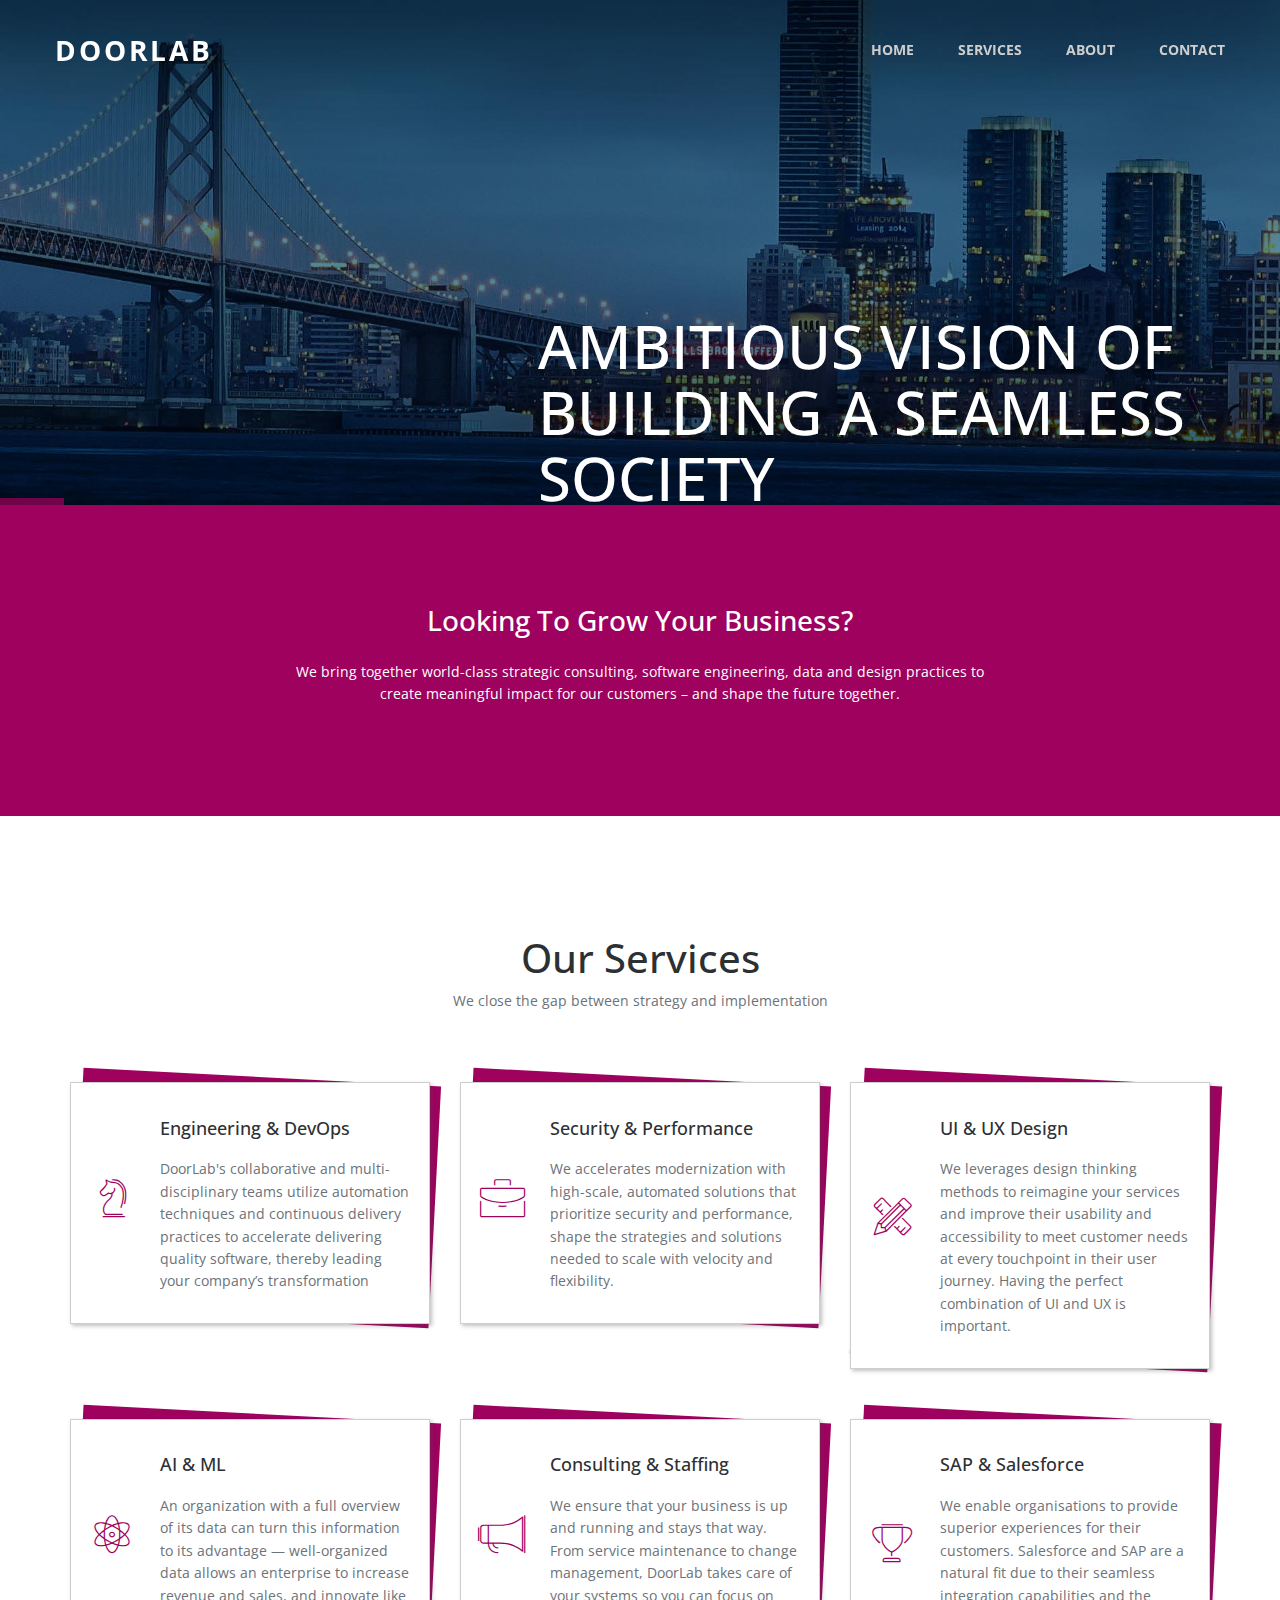
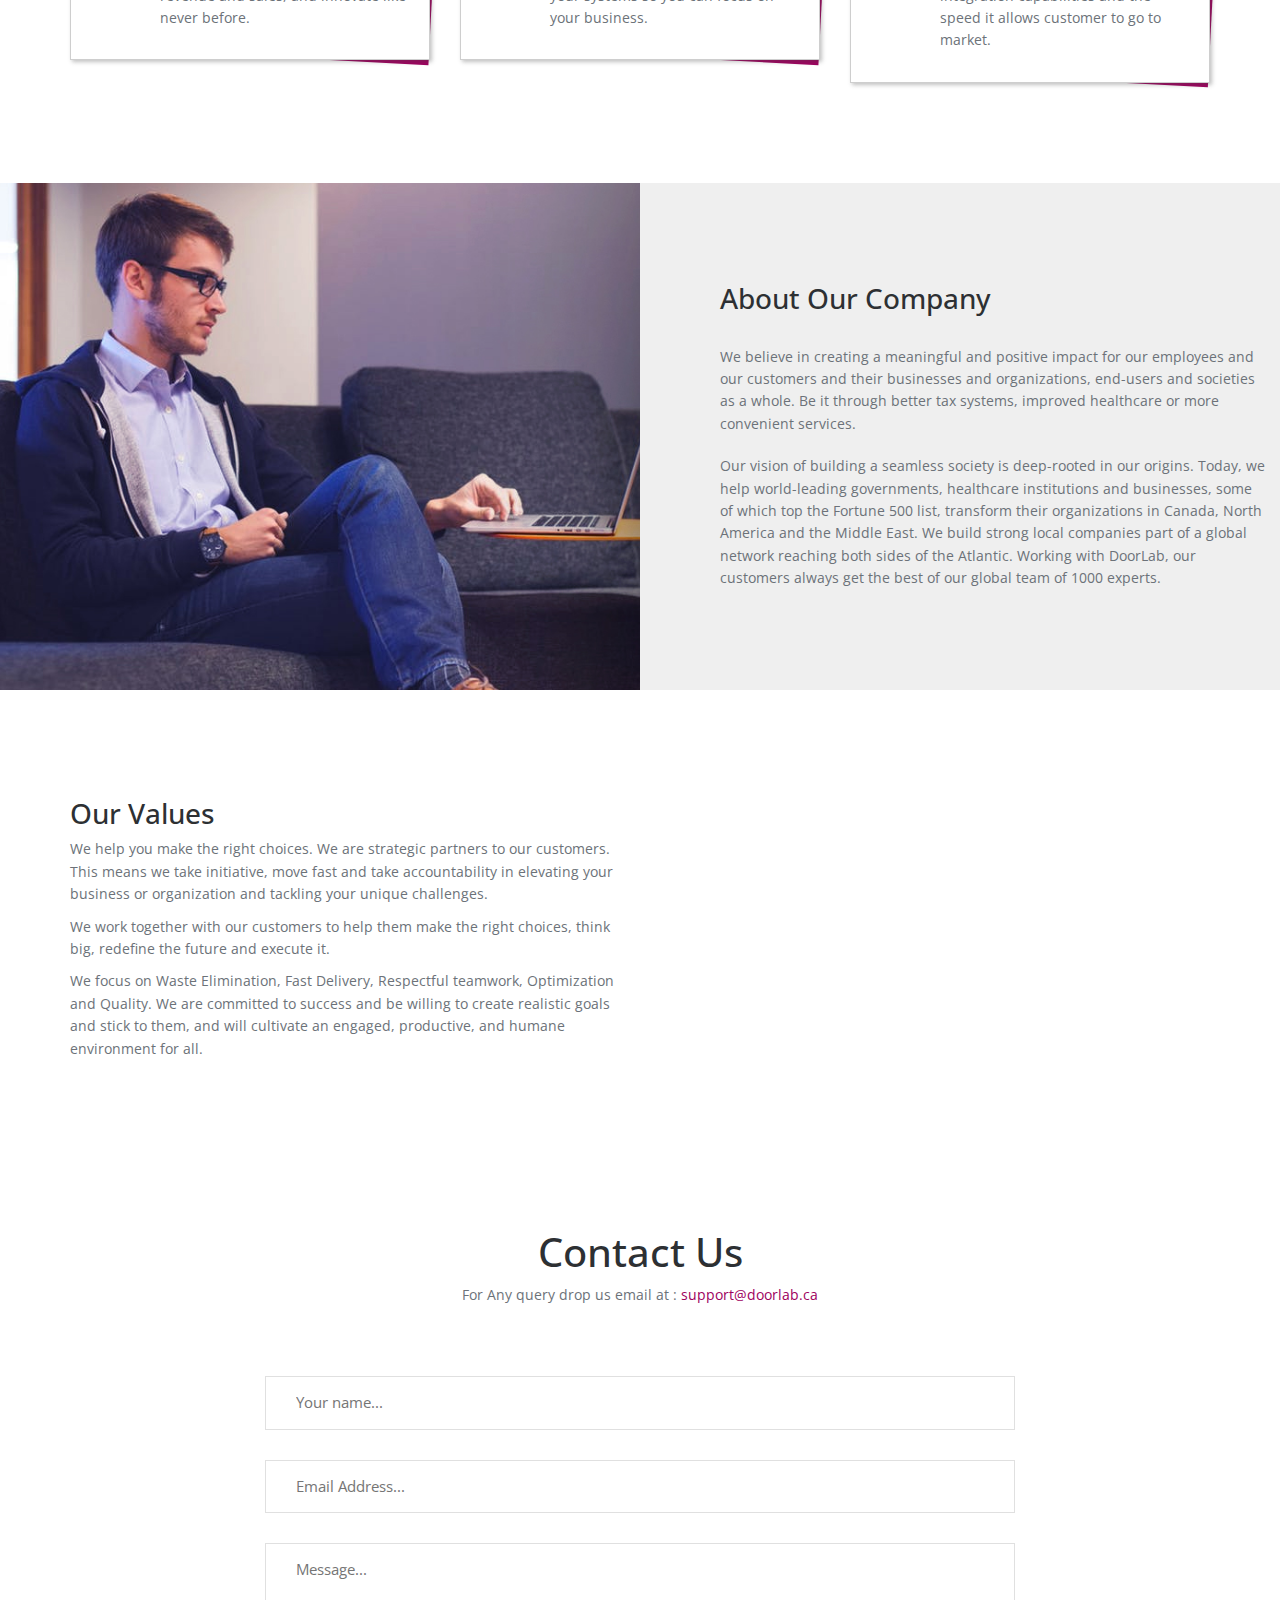
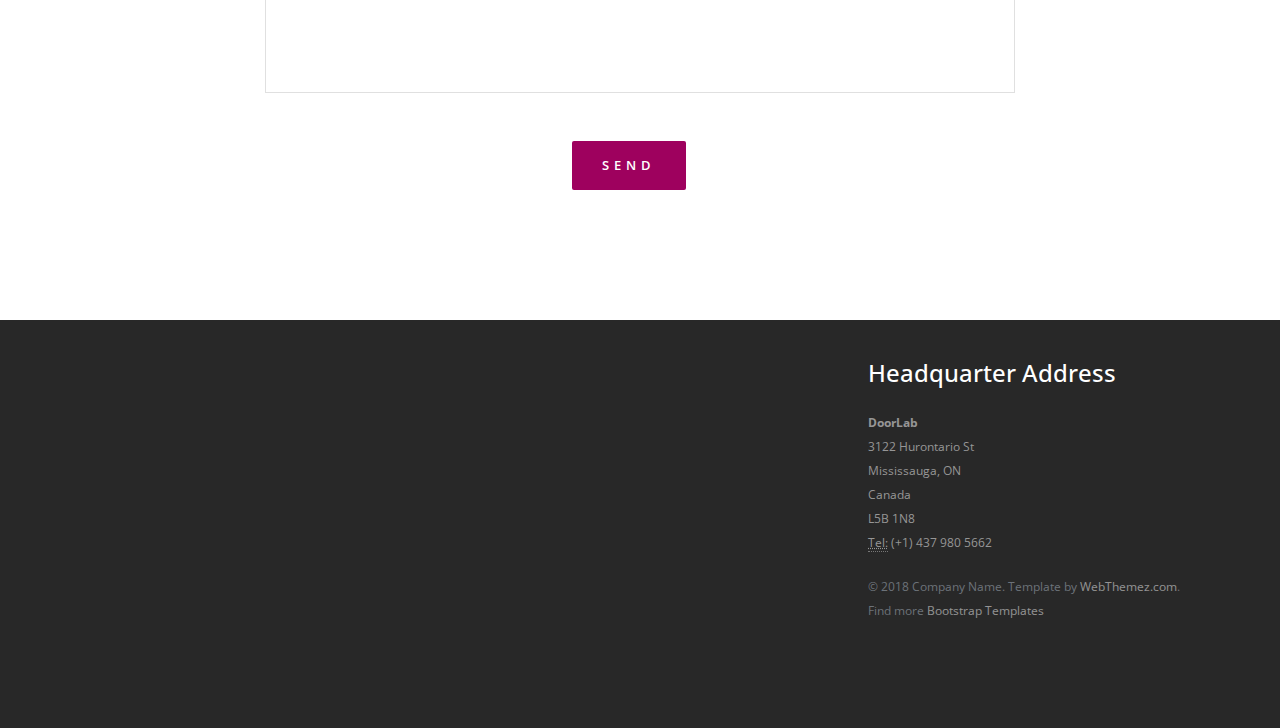
==== index.html @ 8871da9e "door lab" ====
<!doctype html>
<!--[if lt IE 7]>      <html class="no-js lt-ie9 lt-ie8 lt-ie7" lang=""> <![endif]-->
<!--[if IE 7]>         <html class="no-js lt-ie9 lt-ie8" lang=""> <![endif]-->
<!--[if IE 8]>         <html class="no-js lt-ie9" lang=""> <![endif]-->
<!--[if gt IE 8]><!-->
<html class="no-js" lang="">
<!--<![endif]-->

<head>
<meta charset="utf-8">
<meta name="description" content="">
<meta name="viewport" content="width=device-width, initial-scale=1">
<title>DoorLab</title>
<link rel="stylesheet" href="css/bootstrap.min.css">
<link rel="stylesheet" href="css/flexslider.css">
<link rel="stylesheet" href="css/jquery.fancybox.css">
<link rel="stylesheet" href="css/main.css">
<link rel="stylesheet" href="css/responsive.css">
<link rel="stylesheet" href="css/font-icon.css">
<link rel="stylesheet" href="css/animate.min.css"> 
<link rel="stylesheet" href="https://maxcdn.bootstrapcdn.com/font-awesome/4.4.0/css/font-awesome.min.css"> 
</head>

<body>
<!-- header section -->
<section class="banner" role="banner">
  <header id="header">
    <div class="header-content clearfix"> <a class="logo" href="index.html">DoorLab</a>
      <nav class="navigation" role="navigation">
        <ul class="primary-nav">
		 <li><a href="#banner">Home</a></li>
          <li><a href="#services">Services</a></li>
          <li><a href="#content-3-10">About</a></li> 
          <!--<li><a href="#gallery">Gallery</a></li>
          <li><a href="#teams">Our Team</a></li>
          <li><a href="#testimonials">Testimonials</a></li>-->
          <li><a href="#contact">Contact</a></li>
        </ul>
      </nav>
      <a href="#" class="nav-toggle">Menu<span></span></a> </div>
  </header>
  <!-- banner text --> 
    <div class="banner" id="banner"> 
	<div class="slider-banner">
            <div data-lazy-background="images/slides/1.jpg"> 
                <h3 data-pos="['68%', '-40%', '58%', '42%']" data-duration="700" data-effect="move">
                  Ambitious vision of Building a Seamless Society
                </h3> <br>
               <!-- <p data-pos="['75%', '110%', '75%', '36%']" data-duration="700" data-effect="move">
                  A world where everything works smoothly with no unnecessary disruptions and bureaucracy, leaving time for things that truly matter to people
                </p>--> 
            </div>
            <div data-lazy-background="images/slides/2.jpg"> 
                <h3 data-pos="['75%', '-40%', '58%', '42%']" data-duration="700" data-effect="move">
                  A world where everything works smoothly
                </h3> <br>
               <!-- <p data-pos="['75%', '110%', '75%', '36%']" data-duration="700" data-effect="move">
                    Lorem ipsum dolor sitamet consectetur adipiscing 
                </p>-->
            </div>
             
        </div>
      <!-- banner text --> 
    </div> 
</section>
<!-- header section --> 
<!-- intro section -->
<section id="intro" class="section intro">
  <div class="container">
    <div class="col-md-8 col-md-offset-2 text-center">
      <h3>Looking to grow your business?</h3>
      <p>We bring together world-class strategic consulting, software engineering, data and design practices to create meaningful impact for our customers – and shape the future together.</p>
    </div>
  </div>
</section>
<!-- intro section --> 
<!-- services section -->
<section id="services" class="services service-section">
  <div class="container">
  <div class="section-header">
                <h2 class="wow fadeInDown animated">Our Services</h2>
                <p class="wow fadeInDown animated">We close the gap between strategy and implementation <br> </p>
            </div>
    <div class="row">
      <div class="col-md-4 col-sm-6 services text-center"> <span class="icon icon-strategy"></span>
        <div class="services-content">
          <h5>Engineering & DevOps</h5>
          <p>DoorLab's collaborative and multi-disciplinary teams utilize automation techniques and continuous delivery practices to accelerate delivering quality software, thereby leading your company’s transformation  </p>
        </div>
      </div>
      <div class="col-md-4 col-sm-6 services text-center"> <span class="icon icon-briefcase"></span>
        <div class="services-content">
          <h5>Security & Performance</h5>
          <p>We accelerates modernization with high-scale, automated solutions that prioritize security and performance, shape the strategies and solutions needed to scale with velocity and flexibility.</p>
        </div>
      </div>
      <div class="col-md-4 col-sm-6 services text-center"> <span class="icon icon-tools"></span>
        <div class="services-content">
          <h5>UI & UX Design</h5>
          <p>We leverages design thinking methods to reimagine your services and improve their usability and accessibility to meet customer needs at every touchpoint in their user journey. Having the perfect combination of UI and UX is important. </p>
        </div>
      </div>
      <div class="col-md-4 col-sm-6 services text-center"> <span class="icon icon-genius"></span>
        <div class="services-content">
          <h5>AI & ML</h5>
          <p>An organization with a full overview of its data can turn this information to its advantage — well-organized data allows an enterprise to increase revenue and sales, and innovate like never before.</p>
        </div>
      </div>
      <div class="col-md-4 col-sm-6 services text-center"> <span class="icon icon-megaphone"></span>
        <div class="services-content">
          <h5>Consulting & Staffing</h5>
          <p>We ensure that your business is up and running and stays that way. From service maintenance to change management, DoorLab takes care of your systems so you can focus on your business.</p>
        </div>
      </div>
      <div class="col-md-4 col-sm-6 services text-center"> <span class="icon icon-trophy"></span>
        <div class="services-content">
          <h5>SAP & Salesforce</h5>
          <p>We enable organisations to provide superior experiences for their customers. Salesforce and SAP are a natural fit due to their seamless integration capabilities and the speed it allows customer to go to market.</p>
        </div>
      </div>
    </div>
  </div>
</section>
<!-- services section --> 
<!--About-->
<section id="content-3-10" class="content-block data-section nopad content-3-10">
	<div class="image-container col-sm-6 col-xs-12 pull-left">
		<div class="background-image-holder">

		</div>
	</div>

	<div class="container-fluid">
		<div class="row">
			<div class="col-sm-6 col-sm-offset-6 col-xs-12 content">
				<div class="editContent">
					<h3>About Our Company</h3>
				</div>
				<div class="editContent">
					<p>We believe in creating a meaningful and positive impact for our employees and our customers and their businesses and organizations, end-users and societies as a whole. Be it through better tax systems, improved healthcare or more convenient services. </p>
					<p>Our vision of building a seamless society is deep-rooted in our origins. Today, we help world-leading governments, healthcare institutions and businesses, some of which top the Fortune 500 list, transform their organizations in Canada, North America and the Middle East. We build strong local companies part of a global network reaching both sides of the Atlantic. Working with DoorLab, our customers always get the best of our global team of 1000 experts.</p>
				</div>
			<!--	<a href="#gallery" class="btn btn-outline btn-outline outline-dark">Our Gallery</a>-->
			</div>
		</div><!-- /.row-->
	</div><!-- /.container -->
</section>


<!-- package section -->
<section class="video-section">
  <div class="container"> 
    <div class="row">  
            <div id="content24" data-section="content-24" class="data-section"> 
    		<div class="col-md-6">
				<h3 class="eidtContent">Our Values</h3>
				<p class="eidtContent">We help you make the right choices. We are strategic partners to our customers. This means we take initiative, move fast and take accountability in elevating your business or organization and tackling your unique challenges.</p>
   				<p class="editContent"> We work together with our customers to help them make the right choices, think big, redefine the future and execute it.</p>
				<p class="editContent">
          We focus on Waste Elimination, Fast Delivery, Respectful teamwork, Optimization and Quality. We are committed to success and be willing to create realistic goals and stick to them, and will cultivate an engaged, productive, and humane environment for all.  </p>
    		</div>
			<div class="col-md-6">
				<div class="embed-responsive embed-responsive-16by9">
				  <iframe class="embed-responsive-item" src="https://player.vimeo.com/video/146742515?badge=0" allowfullscreen=""></iframe>
				</div>
			</div> 
    	</div>
			</div><!-- end row -->    
  </div>
</section>
<!-- package section --> 


<!-- contact section -->
<section id="contact" class="section">
  <div class="container">
      <div class="section-header">
                <h2 class="wow fadeInDown animated">Contact Us</h2>
                <p class="wow fadeInDown animated"> For Any query drop us email at : <a href= "mailto:support@doorlab.ca">support@doorlab.ca</a>
                  </p>
            </div>
    <div class="row">
      <div class="col-md-8 col-md-offset-2 conForm">       
        <div id="message"></div>
        <form method="post" action="php/contact.php" name="cform" id="cform">
          <input name="name" id="name" type="text" class="col-xs-12 col-sm-12 col-md-12 col-lg-12" placeholder="Your name..." >
          <input name="email" id="email" type="email" class=" col-xs-12 col-sm-12 col-md-12 col-lg-12 noMarr" placeholder="Email Address..." >
          <textarea name="comments" id="comments" cols="" rows="" class="col-xs-12 col-sm-12 col-md-12 col-lg-12" placeholder="Message..."></textarea>
          <input type="submit" id="submit" name="send" class="submitBnt" value="Send">
          <div id="simple-msg"></div>
        </form>
      </div>
    </div>
  </div>
</section>
<!-- contact section --> 
<!-- Footer section -->
<footer class="footer">
<div class="container-fluid">
<div id="map-row" class="row">
    <div class="col-sm-8">    
    	<iframe width="100%" height="400" frameborder="0" scrolling="no" marginheight="0" marginwidth="0" src="https://www.google.com/maps/embed?pb=!1m18!1m12!1m3!1d2890.1606467281717!2d-79.62172338456529!3d43.582370079123876!2m3!1f0!2f0!3f0!3m2!1i1024!2i768!4f13.1!3m3!1m2!1s0x882b46e30a08f0f3%3A0xfc5bee00d294a6d9!2s3122%20Hurontario%20St%2C%20Mississauga%2C%20ON%20L5B%201N8%2C%20Canada!5e0!3m2!1sen!2sin!4v1634798533927!5m2!1sen!2sin"></iframe> 
       
      
    </div>
	 <div class="col-sm-4">
			<h2>Headquarter Address</h2>
    		<address>
    			<strong>DoorLab</strong><br>
    			3122 Hurontario St<br>
    			Mississauga, ON<br>
    			Canada<br>
    			L5B 1N8<br>
    			<abbr title="Phone">Tel:</abbr> (+1) 437 980 5662
    		</address>
			  © 2018 Company Name. Template by <a target="_blank" href="http://webthemez.com/interior-design/" title="Bootstrap Themes and HTML Templates">WebThemez.com</a>.<br/>
			  Find more <a target="_blank" href="http://webthemez.com/free-bootstrap-templates" title="Bootstrap Templates">Bootstrap Templates</a>
	 </div>
	 </div>
</div>
</footer>
<!-- Footer section --> 
<!-- JS FILES --> 
<script src="https://ajax.googleapis.com/ajax/libs/jquery/1.11.3/jquery.min.js"></script> 
<script src="js/bootstrap.min.js"></script> 
<script src="js/jquery.flexslider-min.js"></script> 
<script src="js/jquery.fancybox.pack.js"></script>  
<script src="js/modernizr.js"></script> 
<script src="js/main.js"></script> 
<script type="text/javascript" src="js/jquery.contact.js"></script> 
<script type="text/javascript" src="js/jquery.devrama.slider.min-0.9.4.js"></script>
<script type="text/javascript">
		$(document).ready(function(){
			$('.slider-banner').DrSlider({
				'transition': 'fade',
				showNavigation: false,
				progressColor: "#9e015e"
			});
		});
	</script> 
</body>
</html>
---- css/main.css ----
/* ------------------------------------------------------------------------------
 	Author: WebThemez
/* ------------------------------------------------------------------------------
	Typography
-------------------------------------------------------------------------------*/

@import url(http://fonts.googleapis.com/css?family=Open%20Sans:300,400,500,600,700); 
p {
	font-size: 14px;
	line-height: 22.4px;
	color: #6c7279;
}
h1 {
	font-size: 65px;
	color: #2d3033;
}
h2 {
	font-size: 40px;
	color: #2d3033;
}
h3 {
	font-size: 28px;
	color: #2d3033;
}
h4 {
	font-size: 22px;
	color: #2d3033;
	font-weight: 400;
}
h5 {
	font-size: 14px;
	color: #2d3033;
	text-transform: uppercase;
	font-weight: 700;
}
.btn {
	background-color: transparent;
	color: #9e015e;
	font-size: 14px;
	font-weight: 600;
	border: 0;
	-moz-border-radius: 2px;
	-webkit-border-radius: 2px;
	border-radius: 0;
	display: inline-block;
	text-transform: uppercase;
	border: 1px solid #9e015e;
	padding: 10px 15px;
}
.btn:hover, .btn:focus {
	background-color: #84024f;
	color: #fff;
}
.btn-large {
	padding: 15px 40px;
}
#map-overlay {
    height:400px;
    margin-top:-405px;
    background-color: rgba(35, 35, 35, 0.81);
    padding:40px;
    color: #fff;
}
/* ------------------------------------------------------------------------------
	Global Styles
-------------------------------------------------------------------------------*/
a {
	color: #9e015e;
}
a:hover, a:focus {
	text-decoration: none;
	-moz-transition: background-color, color, 0.3s;
	-o-transition: background-color, color, 0.3s;
	-webkit-transition: background-color, color, 0.3s;
	transition: background-color, color, 0.3s;
}
body {
	font-family: "Open Sans", Arial, sans-serif;
	font-weight: 400;
	color: #6c7279;
}
ul, ol {
	margin: 0;
	padding: 0;
}
ul li {
	list-style: none;
}
.section {
	padding: 100px 0;
}
.no-padding {
	padding: 0;
}
.no-gutter [class*=col-] {
	padding-right: 0;
	padding-left: 0;
}
.space {
	margin-top: 60px;
}
/* ------------------------------------------------------------------------------
	Header
-------------------------------------------------------------------------------*/
#header {
	position: fixed;
	width: 100%;
	z-index: 999;
	/* background: rgba(0, 0, 0, 0.18); */
}
#header .header-content {
	margin: 0 auto;
	max-width: 1170px;
	padding: 40px 0;
	width: 100%;
	-moz-transition: padding 0.3s;
	-o-transition: padding 0.3s;
	-webkit-transition: padding 0.3s;
	transition: padding 0.3s;
}
#header .logo {
	float: left;
	font-size: 28px;
	font-weight: bolder;
	color: #ffffff;
	text-decoration:none;
	text-transform:uppercase;
	letter-spacing: 3px;
	margin-top: -10px;
}
#header.fixed {
	background-color: #9e015e;
}
#header.fixed a {
	/* color: #000; */
}
#header.fixed .header-content {
	border-bottom: 0;
	padding: 25px 0;
}
#header.fixed .nav-toggle {
	top: 18px;
	color: #000;
}
.navigation.open {
	opacity: 0.9;
	visibility: visible;
	-moz-transition: opacity 0.5s;
	-o-transition: opacity 0.5s;
	-webkit-transition: opacity 0.5s;
	transition: opacity 0.5s;
}
.navigation {
	float: right;
}
.navigation li {
	display: inline-block;
}
.navigation a {
	color: rgb(206, 206, 206);
	font-size: 14px;
	font-weight: 700;
	margin-left: 40px;
	text-transform: uppercase;
}
.navigation a:hover, .navigation a.active {
	color: #ffffff;
}
.nav-toggle {
	display: none;
	height: 44px;
	overflow: hidden;
	position: fixed;
	right: 5%;
	text-indent: 100%;
	top: 32px;
	white-space: nowrap;
	width: 44px;
	z-index: 99999;
	-moz-transition: all 0.3s;
	-o-transition: all 0.3s;
	-webkit-transition: all 0.3s;
	transition: all 0.3s;
	background: transparent;
}
.nav-toggle:before, .nav-toggle:after {
	border-radius: 50%;
	content: "";
	height: 100%;
	left: 0;
	position: absolute;
	top: 0;
	width: 100%;
	-moz-transform: translateZ(0);
	-ms-transform: translateZ(0);
	-webkit-transform: translateZ(0);
	transform: translateZ(0);
	-moz-backface-visibility: hidden;
	-webkit-backface-visibility: hidden;
	backface-visibility: hidden;
	-moz-transition-property: -moz-transform;
	-o-transition-property: -o-transform;
	-webkit-transition-property: -webkit-transform;
	transition-property: transform;
}
.nav-toggle:before {
	-moz-transform: scale(1);
	-ms-transform: scale(1);
	-webkit-transform: scale(1);
	transform: scale(1);
	-moz-transition-duration: 0.3s;
	-o-transition-duration: 0.3s;
	-webkit-transition-duration: 0.3s;
	transition-duration: 0.3s;
	color: #f05da3;
}
.nav-toggle:after {
	background-color: transparent;
	-moz-transform: scale(0);
	-ms-transform: scale(0);
	-webkit-transform: scale(0);
	transform: scale(0);
	-moz-transition-duration: 0s;
	-o-transition-duration: 0s;
	-webkit-transition-duration: 0s;
	transition-duration: 0s;
	color: #f05da3;
}
.nav-toggle span {
	bottom: auto;
	display: inline-block;
	height: 3px;
	left: 50%;
	position: absolute;
	right: auto;
	top: 50%;
	width: 18px;
	z-index: 10;
	-moz-transform: translateX(-50%) translateY(-50%);
	-ms-transform: translateX(-50%) translateY(-50%);
	-webkit-transform: translateX(-50%) translateY(-50%);
	transform: translateX(-50%) translateY(-50%);
}
.nav-toggle span:before, .nav-toggle span:after {
	background-color: #fff;
	content: "";
	height: 100%;
	position: absolute;
	right: 0;
	top: 0;
	width: 100%;
	-moz-transform: translateZ(0);
	-ms-transform: translateZ(0);
	-webkit-transform: translateZ(0);
	transform: translateZ(0);
	-moz-backface-visibility: hidden;
	-webkit-backface-visibility: hidden;
	backface-visibility: hidden;
	-moz-transition: -moz-transform 0.3s;
	-o-transition: -o-transform 0.3s;
	-webkit-transition: -webkit-transform 0.3s;
	transition: transform 0.3s;
}
.nav-toggle span:before {
	-moz-transform: translateY(-6px) rotate(0deg);
	-ms-transform: translateY(-6px) rotate(0deg);
	-webkit-transform: translateY(-6px) rotate(0deg);
	transform: translateY(-6px) rotate(0deg);
}
.nav-toggle span:after {
	-moz-transform: translateY(6px) rotate(0deg);
	-ms-transform: translateY(6px) rotate(0deg);
	-webkit-transform: translateY(6px) rotate(0deg);
	transform: translateY(6px) rotate(0deg);
}
.nav-toggle.close-nav:before {
	-moz-transform: scale(0);
	-ms-transform: scale(0);
	-webkit-transform: scale(0);
	transform: scale(0);
}
.nav-toggle.close-nav:after {
	-moz-transform: scale(1);
	-ms-transform: scale(1);
	-webkit-transform: scale(1);
	transform: scale(1);
}
.nav-toggle.close-nav span {
	background-color: rgba(255, 255, 255, 0);
}
.nav-toggle.close-nav span:before, .nav-toggle.close-nav span:after {
	background-color: #fff;
}
.nav-toggle.close-nav span:before {
	-moz-transform: translateY(0) rotate(45deg);
	-ms-transform: translateY(0) rotate(45deg);
	-webkit-transform: translateY(0) rotate(45deg);
	transform: translateY(0) rotate(45deg);
}
.nav-toggle.close-nav span:after {
	-moz-transform: translateY(0) rotate(-45deg);
	-ms-transform: translateY(0) rotate(-45deg);
	-webkit-transform: translateY(0) rotate(-45deg);
	transform: translateY(0) rotate(-45deg);
}
/* ------------------------------------------------------------------------------
	Banner
-------------------------------------------------------------------------------*/
.slider-banner h3{
	color: #FFF;
	font-size: 60px;
	/* font-weight:bolder; */
	text-transform: uppercase;
}
.slider-banner p{
    color:#fff;
    font-size: 18px;
    /* font-weight: bold; */
    text-transform: capitalize;
}
.banner {
	position:relative;
	width:100%;
	overflow:hidden;
	/* height: 750px; */
}
.banner-text {
	padding-top: 45%;
}
.banner-text h1 {
	color: #000000;
	font-family: "Open Sans", Arial, sans-serif;
	font-size: 36px;
	font-weight: 700;
	text-transform: uppercase;
}
.banner-text p {
	color: #000;
	font-size: 16px;
	font-weight: 400;
	line-height: 24px;
	margin-top: 30px;
	margin-bottom: 80px;
}
/* ==========================================================================
	$intro
========================================================================== */
.intro {
	background-color: #9e015e;
	/* color: #000; */
}
.intro h3 {
	color: #fff;
	margin-top: 0;
	padding-bottom: 15px;
	text-transform: capitalize;
}
.intro p { 
	color: #fff;
	font-weight: 400;
}
/* -----------------------------------------------------------------------------
Common Styles
------------------------------------------------------------------------------- */
.section-header{text-align: center;padding-bottom: 60px;}
.section-header h2{
	
}
.section-header p{
	
}


/* ------------------------------------------------------------------------------
	 Serives
-------------------------------------------------------------------------------*/
.service-section {
	padding-top: 100px;
}
.services {
	margin-bottom: 50px;
}
.services-content {
	padding: 30px 20px 20px 89px;
	/* margin-top: 30px; */
	background: #ffffff;
	border: 1px solid #cecece;
	text-align: left;
	position: relative;
	/* z-index: 9; */
	box-shadow: 2px 2px 4px rgba(72, 72, 72, 0.34);
}
.services-content:before {
    content: '';
    background: #9e015e;
    padding: 2px;
    width: 100%;
    top: -6px;
    right: -6px;
    position: absolute;
    z-index: -1;
    bottom: 4px;
    -ms-transform: rotate(3deg); /* IE 9 */
    -webkit-transform: rotate(3deg); /* Safari */
    transform: rotate(3deg);
}
.services .icon {
	color: #9e015e;
	font-size: 38px;
	/* padding-left: 15px; */
	float: left;
	/* background: #9e015e; */
	width: 90px;
	position: absolute;
	top: 40%;
	bottom: 0;
	left: 12px;
	/* border-top: 1px solid #03a9f4; */
	z-index: 9;
}
/* ------------------------------------------------------------------------------
	 gallery
-------------------------------------------------------------------------------*/
.work {
	-moz-box-shadow: 0 0 0 1px #fff;
	/* -webkit-box-shadow: 0 0 0 1px #fff; */
	/* box-shadow: 0 0 0 1px #fff; */
	overflow: hidden;
	position: relative;
	background: #000;
}
.work img {
	width: 100%;
	height: 100%;
	opacity: .6;
}
.work .overlay {
	background: rgba(56, 56, 56, 0.58);
	height: 100%;
	left: 0;
	opacity: 0;
	position: absolute;
	top: 0;
	width: 100%;
	-moz-transition: opacity, 0.3s;
	-o-transition: opacity, 0.3s;
	-webkit-transition: opacity, 0.3s;
	transition: opacity, 0.3s;
}
.work .overlay-caption {
	position: absolute;
	text-align: center;
	top: 50%;
	width: 100%;
	-moz-transform: translateY(-50%);
	-ms-transform: translateY(-50%);
	-webkit-transform: translateY(-50%);
	transform: translateY(-50%);
}
.work h5, .work p, .work img {
	-moz-transition: all, 0.5s;
	-o-transition: all, 0.5s;
	-webkit-transition: all, 0.5s;
	transition: all, 0.5s;
}
.work h5, .work p {
	color: #fff;
	margin: 0;
	opacity: 0;
}
.work span {
	font-size: 28px;
	color: #fff;
	border: 1px solid #ffffff;
	padding: 24px;
	text-align: center;
}
.work h5 {
	margin-bottom: 5px;
	-moz-transform: translate3d(0, -200%, 0);
	-ms-transform: translate3d(0, -200%, 0);
	-webkit-transform: translate3d(0, -200%, 0);
	transform: translate3d(0, -200%, 0);
}
.work p {
	-moz-transform: translate3d(0, 200%, 0);
	-ms-transform: translate3d(0, 200%, 0);
	-webkit-transform: translate3d(0, 200%, 0);
	transform: translate3d(0, 200%, 0);
}
.work-box:hover img {
	-moz-transform: scale(1.2);
	-ms-transform: scale(1.2);
	-webkit-transform: scale(1.2);
	transform: scale(1.2);
}
.work-box:hover .overlay {
	opacity: 1;
}
.work-box:hover .overlay h5, .work-box:hover .overlay p {
	opacity: 1;
	-moz-transform: translate3d(0, 0, 0);
	-ms-transform: translate3d(0, 0, 0);
	-webkit-transform: translate3d(0, 0, 0);
	transform: translate3d(0, 0, 0);
}
.services-content h5 {
    margin-bottom: 20px;
}
.video-section{padding: 88px 0 20px;}
address {
    line-height: 1.42857143;
    color: #969696 !important;
    line-height: 24px;
}
.gallery {
    margin-bottom: :0px;
    padding-bottom: 0px;
}
/* ---------------------------------------------------------------------------
About
------------------------------------------------------------------------------*/
/*	CONTENT BLOCK 3-10
/*----------------------------------------------------*/

.content-3-10 {
	padding: 0px;
	position: relative;
}

.content-3-10 .image-container {
	position: absolute;
	height: 300px;
	padding: 0px;
	top: 0px;
}

.content-3-10 .image-container .background-image-holder {
	background: url('../images/06.jpg') no-repeat center center;
	-webkit-background-size: cover;
	-moz-background-size: cover;
	-o-background-size: cover;
	background-size: cover;
	height: 100%;
}

.content-3-10 .content {
	margin-top: 300px;
	padding: 40px;
}

.content-3-10 h3 {
	margin-bottom: 32px;
}

.content-3-10 p {
	margin-bottom: 20px;
}



/*	CONTENT BLOCK 3-10 MEDIA QUERIES
/*----------------------------------------------------*/

/* Small Devices, Tablets */
@media only screen and (min-width : 768px) {
	
	.content-3-10 .image-container {
		height: 100%;
	}
	
	.content-3-10 .content {
		margin-top: 0px;
		padding: 80px 15px 80px 80px;
		background: #efefef;
	}
	
}

/* Medium Devices, Desktops */
@media only screen and (min-width : 992px) {
	
	
	
}

/* Large Devices, Wide Screens */
@media only screen and (min-width : 1200px) {
	
	
	
}
/* pricingtable5 */
#pricing5 {
	padding: 40px 0;
}

#pricing5 .table {
	margin-top: 15px;
	width: 100%;
	padding: 30px 10px;
	border: 2px solid #d6d6d6;
}

#pricing5 .long-table {
	margin-top: 0;
	padding: 40px 10px 50px 10px;
}

#pricing5 h3 {
	margin: 0;
	font-size: 18px;
	text-transform: uppercase;
	text-align: center;
	color: #9e015e;
}

#pricing5 h2 {
	/* margin: 0; */
	/* font-size: 36px; */
	/* font-weight: bold; */
	/* text-transform: uppercase; */
	text-align: center;
	/* color: #282828; */
	/* margin: 20px 0 15px 0; */
}

#pricing5 p {
	/* margin: 0; */
	/* font-size: 12px; */
	text-align: center;
	/* color: #898989; */
	/* font-weight: 300; */
	/* margin: 15px 0 35px 0; */
}

#pricing5 ul.table-content {
	list-style: none;
	text-align: center;
	margin: 35px 0;
	padding: 0;
	font-size: 13px;
	font-weight: 400;
	color: #898989;
	line-height: 35px;
}

/* ------------------------------------------------------------------------------
	 package
-------------------------------------------------------------------------------*/
.packageList {
	margin-bottom: 50px;  
}
h5 {
    font-size: 1.286em;
    font-weight: 500;
    margin: 0.3em 0;
    text-transform: capitalize;
}
ul.list-default {
    list-style-type: none;
    padding: 0;
}
ul.list-default li {
    padding: 0.5em 0 0.5em 2em;
    position: relative;
    border-top: 1px solid rgba(0, 0, 0, 0.1);
}
.package {
	border: 1px solid rgba(0, 0, 0, 0.1) !important;
	position: relative;
	border-style: none none solid none !important;
	padding: 1em 0 0.5em;
}
.package:hover {
	background-color: #fbfbfb; 
}
.package:hover h5 {
	color: #ff67ab;
}
.package:hover .price {
	background-color: #ff348f;
}
.package ul.list-default li {
	border: none !important;
	padding: 4px 0;
} 
.package ul.list-default li:before {
	top: 0.3em !important;
}
.price {
    top: 0;
    right: 0;
    bottom: 0;
    left: auto;
    position: absolute;
    background-color: #ff67ab;
    font-size: 1.35em;
    font-weight: 500;
    color: #fff;
    padding: 0.5em;
    margin: -1px -1px -1px 0;
}
.package .price {
	top: 1em;
	right: 1em;
	bottom: auto;
	font-size: 1.5em;
	padding: 0.7em;
}
.package .price small {
	font-size: 0.7em;
	margin-right: 3px;
}
/* ------------------------------------------------------------------------------
	 Teams
-------------------------------------------------------------------------------*/
.person {
	max-width: 270px;
	text-align: center;
}
.person img {
	width: 150px;
	height: 150px;
	margin: auto;
}
.person-content {
	margin-top: 20px;
}
.person h4 {
	font-weight: 400;
}
.person h5 {
	color: #777;
	font-size: 13px;
	font-weight: 700;
	margin-bottom: 20px;
}
.social-icons, .footer .footer-share {
	margin-top: 20px;
}
.social-icons li, .footer .footer-share li {
	display: inline-block;
	float: none;
}
.social-icons a, .footer .footer-share a {
	border: 1px solid #9e015e;
	color: #9e015e;
	display: block;
	font-size: 14px;
	height: 32px;
	line-height: 32px;
	margin-right: 5px;
	text-align: center;
	width: 32px;
}
.social-icons a:hover {
	background-color: #9e015e;
	border-color: #9e015e;
	color: #fff;
}
/* ------------------------------------------------------------------------------
	 Testimonials
-------------------------------------------------------------------------------*/
.testimonials {
	background-color: #212121;
	position: relative;
	text-align: center;
}
.testimonials blockquote {
	border: 0;
	margin: 0;
	padding: 100px 15%;
}
.testimonials h1 {
	color: #fff;
	font-size: 16px;
	font-weight: 300;
	line-height: 28px;
}
.testimonials p {
	color: #fff;
	display: block;
	font-size: 13px;
	font-style: normal;
	letter-spacing: 2px;
	font-weight: 400;
	margin-top: 30px;
	text-transform: uppercase;
}
.flex-control-nav {
	margin-top: 2%;
	bottom: none!important;
	position: relative!important;
	right: 0;
	text-align: center;
	width: 100%!important;
	z-index: 100;
}
/* ------------------------------------------------------------------------------
	Contact form
-------------------------------------------------------------------------------*/
.conForm {
	text-align: center;
}
.conForm h5 {
	font-size: 30px;
}
.conForm p {
	text-align: center;
	margin: 7%;
}
.conForm input {
	color: #797979;
	padding: 15px 30px;
	border: none;
	margin-right: 3%;
	margin-bottom: 30px;
	outline: none;
	font-style: normal;
	border: #e0e0e0 1px solid;
	font-size: 15px;
}
.conForm input.noMarr {
	margin-right: 0px;
}
.conForm textarea {
	color: #797979;
	padding: 15px 30px;
	margin-bottom: 18px;
	outline: none;
	height: 150px;
	font-style: normal;
	resize: none;
	font-size: 15px;
	border: none;
	border: #e0e0e0 1px solid;
}
.conForm .submitBnt {
	background: #9e015e;
	color: #fff;
	margin-top: 30px;
	padding:15px 30px 15px 30px;
	font-size: 13px;
	font-weight: 600;
	letter-spacing: 5px;
	border: 0;
	-moz-border-radius: 2px;
	-webkit-border-radius: 2px;
	border-radius: 2px;
	display: inline-block;
	text-transform: uppercase;
}
.conForm .submitBnt:hover {
	background: #282828;
	color: #ffffff;
}
#success_page{
	color: #00bdbd;
	font-weight: 500;
}
.error_message{
	color: #ff675f;
	padding-bottom: 15px;
	font-weight: 500;
}
#success_page h3{
	font-size:17px;
	color:#5ed07b;
	font-weight: 700;
}

/* ------------------------------------------------------------------------------
	 Footer
-------------------------------------------------------------------------------*/
.footer {
	text-align: left;
	background: #282828;
	line-height: 24px;
	font-size: 12px;
}
.footer-top {
	background-color: #181818;
	padding-top: 50px;
}
.footer-bottom {
	background-color: #313454;
	padding: 20px 0;
}
.footer .footer-col {
	margin-bottom: 80px;
}
.footer h5 {
	color: #fff;
}
.footer h5 {
	margin-bottom: 20px;
}
footer.footer h2 {
    margin-top: 40px !important;
    font-size: 24px;
    padding-bottom: 15px;
    color: #fff;
}
.footer p {
	color: rgba(255, 255, 255, 0.25);
}
.footer a {
	color: rgba(255, 255, 255, 0.50);
}
.footer a:hover {
	color: #9e015e;
}
.footer .footer-share {
	margin-top: 0;
}
.footer .footer-share li {
	display: inline-block;
	float: none;
}
.footer .footer-share a {
	border: none;
	font-size: 21px;
	color: rgba(255, 255, 255, 0.25);
}
.footer .fa-heart {
	color: #e84545;
	font-size: 11px;
	margin: 0 2px;
}
---- css/responsive.css ----
@media screen and (max-width: 1024px) {
 #header .header-content {
 width: 90%;
 padding: 40px 0;
}
 #header.fixed a {
 color: #353535;
}
 .nav-toggle {
 display: block;
}
 .navigation {
 position: fixed;
 background-color: #313131;
 width: 100%;
 height: 100%;
 top: 0;
 left: 0;
 z-index: 99999;
 visibility: hidden;
 opacity: 0;
 -webkit-transition: opacity 0.5s, visibility 0s 0.5s;
 transition: opacity 0.5s, visibility 0s 0.5s;
}
 .navigation .primary-nav {
 position: relative;
 top: 45%;
 -moz-transform: translateY(-45%);
 -ms-transform: translateY(-45%);
 -webkit-transform: translateY(-45%);
 transform: translateY(-45%);
}
 .navigation li {
 display: block;
 margin-bottom: 1px;
}
 .navigation a {
 display: block;
 font-size: 18px;
 margin: 0;
 text-align: center;
 padding: 17px 0;
 color: #fff;
}
 .person {
 margin: 0 auto 50px;
}
 .person-content {
 text-align: center;
}
 .person .social-icons li {
 display: inline-block;
 float: none;
 margin-bottom: 5px;
}
 .testimonials blockquote {
 padding: 20px 5% 0;
}
 .testimonials p {
 font-size: 12px;
}
 .flex-control-nav {
 bottom: 20px;
}
}
@media screen and (max-width: 768px) { 
#header.fixed a {
    color: #fff;
}
#header.fixed a.logo{
	 /* color: #000; */
}
 .banner-text {
 padding-top: 30%;
}
 .banner-text h1 {
 font-size: 42px;
}
 .banner-text p {
 font-size: 18px;
}
 .flexslider {
 padding-bottom: 80px;
}
 .flex-control-nav {
 width: 100%;
}
 .footer .footer-col {
 margin-bottom: 50px;
}
.slider-banner h3{
	display:none !important;
}
}
@media screen and (max-width: 640px) {
 .banner-text {
 padding-top: 57%;
}
 .testimonials p {
 font-size: 12px;
}
@media screen and (max-width: 480px) {
 .banner-text {
 padding-top: 45%;
}
 .banner-text h1 {
 font-size: 32px;
}
 .testimonials p {
 font-size: 12px;
}
@media screen and (max-width: 320px) {
 .banner-text {
 padding-top: 55%;
}
 .testimonials blockquote {
 padding: 20px 5% 0;
}
 .testimonials p {
 font-size: 12px;
}
}
---- css/font-icon.css ----
/* ==========================================================================
	Font Icon (http://www.elegantthemes.com/blog/freebie-of-the-week/free-line-style-icons)
========================================================================== */
@font-face {
  font-family: "elegant-theme-line";
  src: url('../fonts/elegant-theme-line.ttf?1439850014') format('truetype'), url('../fonts/elegant-theme-line.eot?1439850014') format('embedded-opentype'), url('../fonts/elegant-theme-line.svg?1439850014') format('svg'), url('../fonts/elegant-theme-line.woff?1439850014') format('woff'); }
.icon {
  font-family: 'elegant-theme-line';
  speak: none;
  font-style: normal;
  font-weight: normal;
  font-variant: normal;
  text-transform: none;
  line-height: 1;
  /* Better Font Rendering =========== */
  -webkit-font-smoothing: antialiased;
  -moz-osx-font-smoothing: grayscale; }

.icon-mobile:before {
  content: "\e000"; }

.icon-laptop:before {
  content: "\e001"; }

.icon-desktop:before {
  content: "\e002"; }

.icon-tablet:before {
  content: "\e003"; }

.icon-phone:before {
  content: "\e004"; }

.icon-document:before {
  content: "\e005"; }

.icon-documents:before {
  content: "\e006"; }

.icon-search:before {
  content: "\e007"; }

.icon-clipboard:before {
  content: "\e008"; }

.icon-newspaper:before {
  content: "\e009"; }

.icon-notebook:before {
  content: "\e00a"; }

.icon-book-open:before {
  content: "\e00b"; }

.icon-browser:before {
  content: "\e00c"; }

.icon-calendar:before {
  content: "\e00d"; }

.icon-presentation:before {
  content: "\e00e"; }

.icon-picture:before {
  content: "\e00f"; }

.icon-pictures:before {
  content: "\e010"; }

.icon-video:before {
  content: "\e011"; }

.icon-camera:before {
  content: "\e012"; }

.icon-printer:before {
  content: "\e013"; }

.icon-toolbox:before {
  content: "\e014"; }

.icon-briefcase:before {
  content: "\e015"; }

.icon-wallet:before {
  content: "\e016"; }

.icon-gift:before {
  content: "\e017"; }

.icon-bargraph:before {
  content: "\e018"; }

.icon-grid:before {
  content: "\e019"; }

.icon-expand:before {
  content: "\e01a"; }

.icon-focus:before {
  content: "\e01b"; }

.icon-edit:before {
  content: "\e01c"; }

.icon-adjustments:before {
  content: "\e01d"; }

.icon-ribbon:before {
  content: "\e01e"; }

.icon-hourglass:before {
  content: "\e01f"; }

.icon-lock:before {
  content: "\e020"; }

.icon-megaphone:before {
  content: "\e021"; }

.icon-shield:before {
  content: "\e022"; }

.icon-trophy:before {
  content: "\e023"; }

.icon-flag:before {
  content: "\e024"; }

.icon-map:before {
  content: "\e025"; }

.icon-puzzle:before {
  content: "\e026"; }

.icon-basket:before {
  content: "\e027"; }

.icon-envelope:before {
  content: "\e028"; }

.icon-streetsign:before {
  content: "\e029"; }

.icon-telescope:before {
  content: "\e02a"; }

.icon-gears:before {
  content: "\e02b"; }

.icon-key:before {
  content: "\e02c"; }

.icon-paperclip:before {
  content: "\e02d"; }

.icon-attachment:before {
  content: "\e02e"; }

.icon-pricetags:before {
  content: "\e02f"; }

.icon-lightbulb:before {
  content: "\e030"; }

.icon-layers:before {
  content: "\e031"; }

.icon-pencil:before {
  content: "\e032"; }

.icon-tools:before {
  content: "\e033"; }

.icon-tools-2:before {
  content: "\e034"; }

.icon-scissors:before {
  content: "\e035"; }

.icon-paintbrush:before {
  content: "\e036"; }

.icon-magnifying-glass:before {
  content: "\e037"; }

.icon-circle-compass:before {
  content: "\e038"; }

.icon-linegraph:before {
  content: "\e039"; }

.icon-mic:before {
  content: "\e03a"; }

.icon-strategy:before {
  content: "\e03b"; }

.icon-beaker:before {
  content: "\e03c"; }

.icon-caution:before {
  content: "\e03d"; }

.icon-recycle:before {
  content: "\e03e"; }

.icon-anchor:before {
  content: "\e03f"; }

.icon-profile-male:before {
  content: "\e040"; }


.icon-profile-female:before {
  content: "\e041"; }

.icon-bike:before {
  content: "\e042"; }

.icon-wine:before {
  content: "\e043"; }

.icon-hotairballoon:before {
  content: "\e044"; }

.icon-globe:before {
  content: "\e045"; }

.icon-genius:before {
  content: "\e046"; }

.icon-map-pin:before {
  content: "\e047"; }

.icon-dial:before {
  content: "\e048"; }

.icon-chat:before {
  content: "\e049"; }

.icon-heart:before {
  content: "\e04a"; }

.icon-cloud:before {
  content: "\e04b"; }

.icon-upload:before {
  content: "\e04c"; }

.icon-download:before {
  content: "\e04d"; }

.icon-target:before {
  content: "\e04e"; }

.icon-hazardous:before {
  content: "\e04f"; }

.icon-piechart:before {
  content: "\e050"; }

.icon-speedometer:before {
  content: "\e051"; }

.icon-global:before {
  content: "\e052"; }

.icon-compass:before {
  content: "\e053"; }

.icon-lifesaver:before {
  content: "\e054"; }

.icon-clock:before {
  content: "\e055"; }

.icon-aperture:before {
  content: "\e056"; }

.icon-quote:before {
  content: "\e057"; }

.icon-scope:before {
  content: "\e058"; }

.icon-alarmclock:before {
  content: "\e059"; }

.icon-refresh:before {
  content: "\e05a"; }

.icon-happy:before {
  content: "\e05b"; }

.icon-sad:before {
  content: "\e05c"; }

.icon-facebook:before {
  content: "\e05d"; }

.icon-twitter:before {
  content: "\e05e"; }

.icon-googleplus:before {
  content: "\e05f"; }

.icon-rss:before {
  content: "\e060"; }

.icon-tumblr:before {
  content: "\e061"; }

.icon-linkedin:before {
  content: "\e062"; }

.icon-dribbble:before {
  content: "\e063"; }
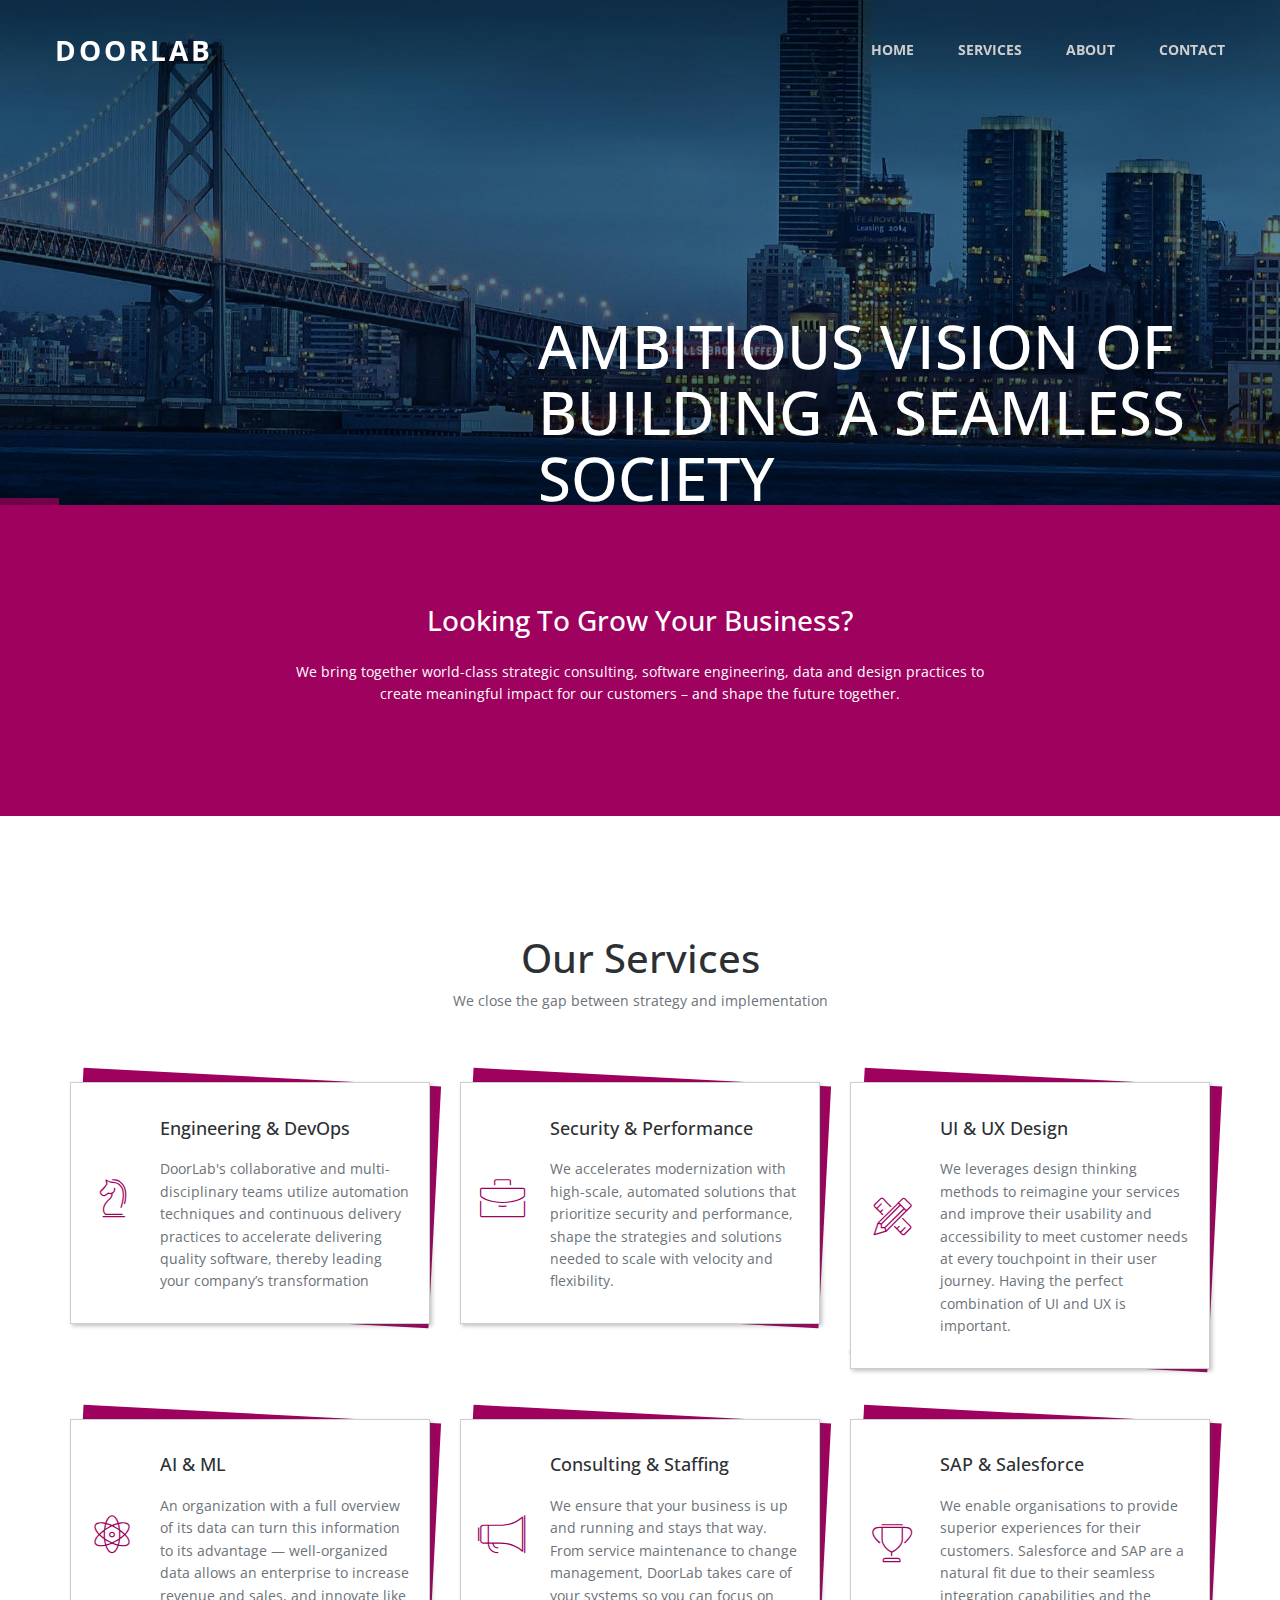
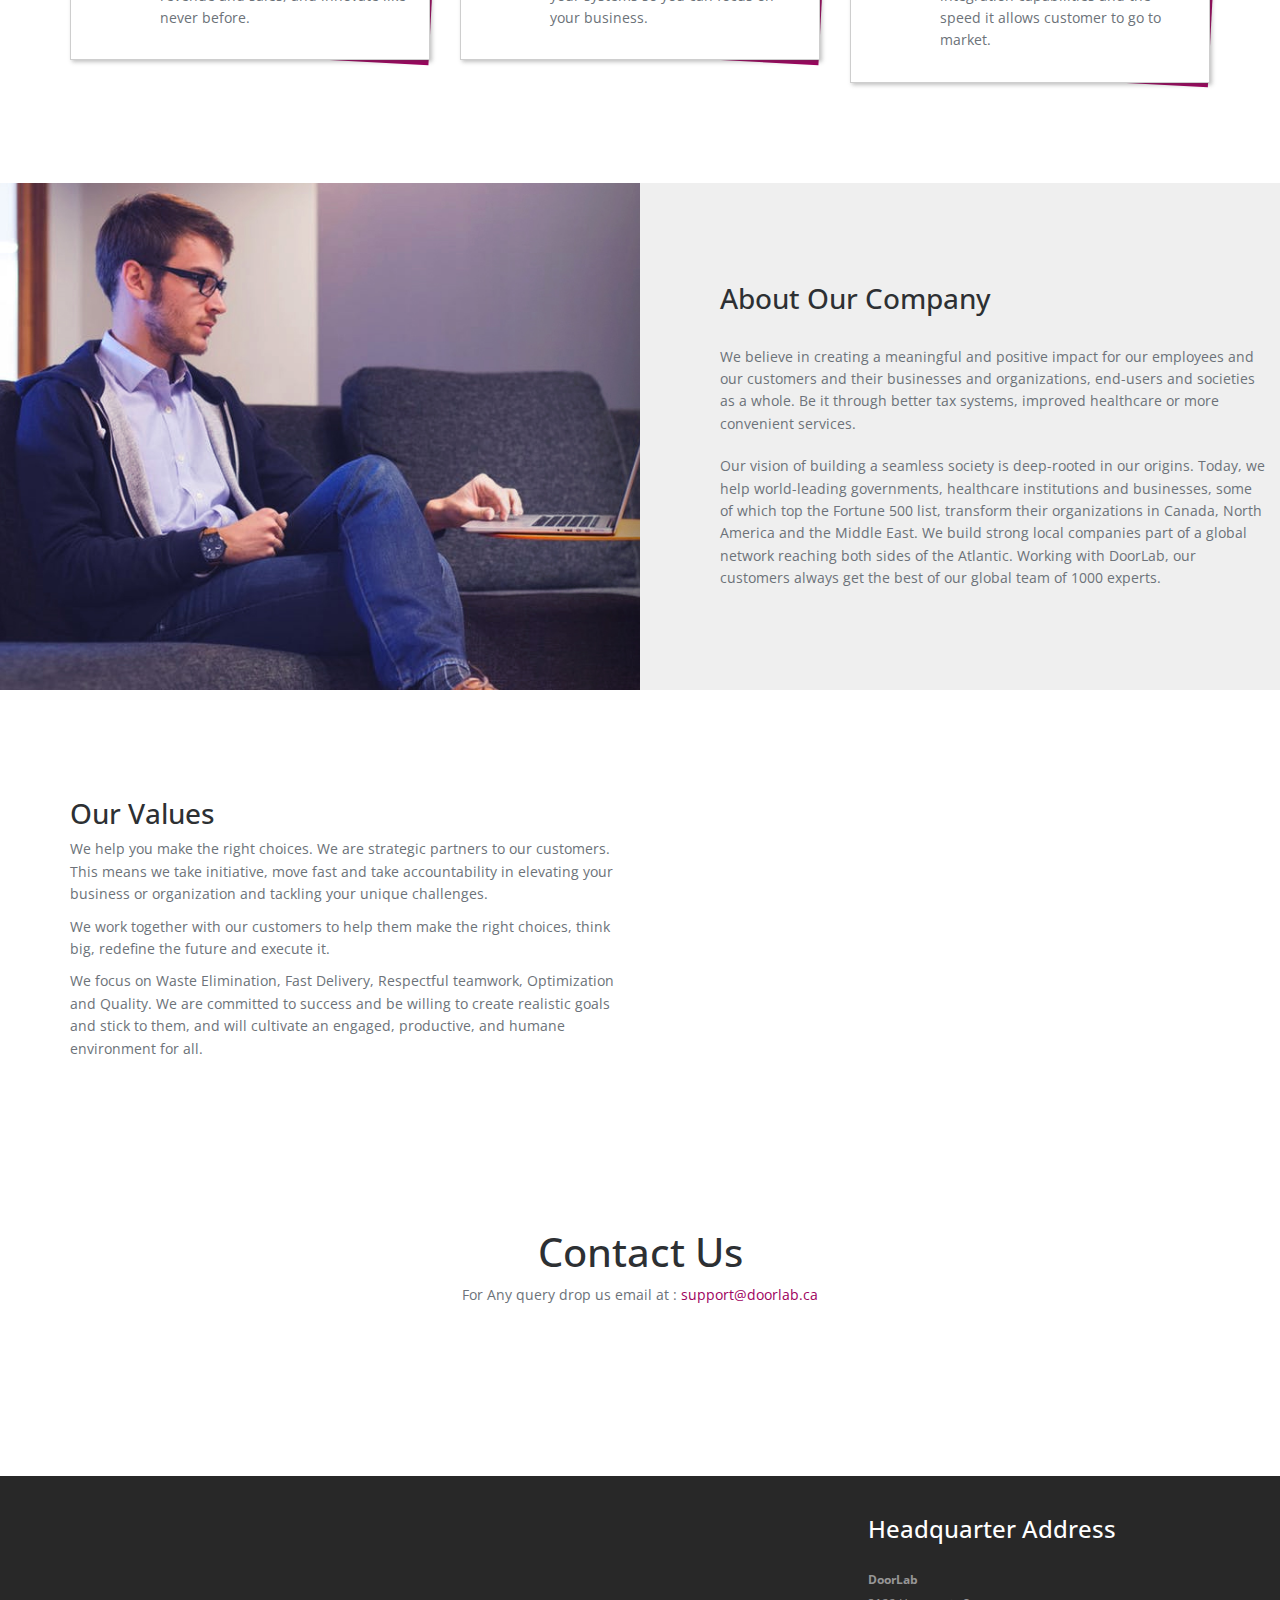
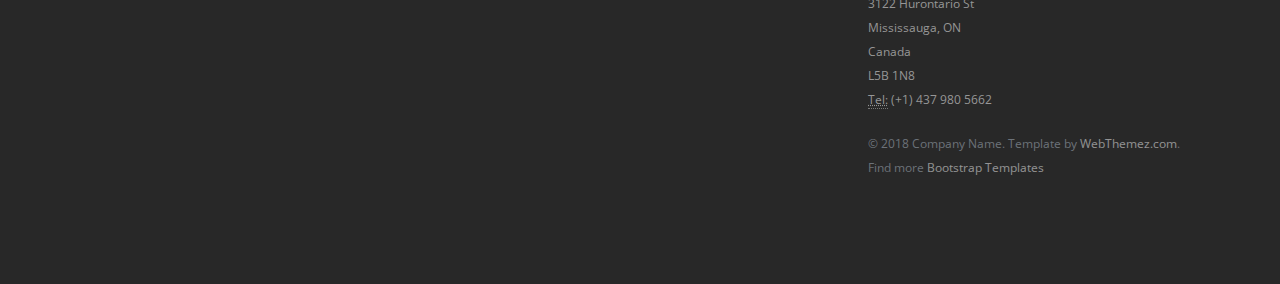
==== commit a262d995: "Update index.html" ====
--- a/index.html
+++ b/index.html
@@ -180,7 +180,7 @@
                   </p>
             </div>
     <div class="row">
-      <div class="col-md-8 col-md-offset-2 conForm">       
+     <!-- <div class="col-md-8 col-md-offset-2 conForm">       
         <div id="message"></div>
         <form method="post" action="php/contact.php" name="cform" id="cform">
           <input name="name" id="name" type="text" class="col-xs-12 col-sm-12 col-md-12 col-lg-12" placeholder="Your name..." >
@@ -189,7 +189,7 @@
           <input type="submit" id="submit" name="send" class="submitBnt" value="Send">
           <div id="simple-msg"></div>
         </form>
-      </div>
+      </div>-->
     </div>
   </div>
 </section>
